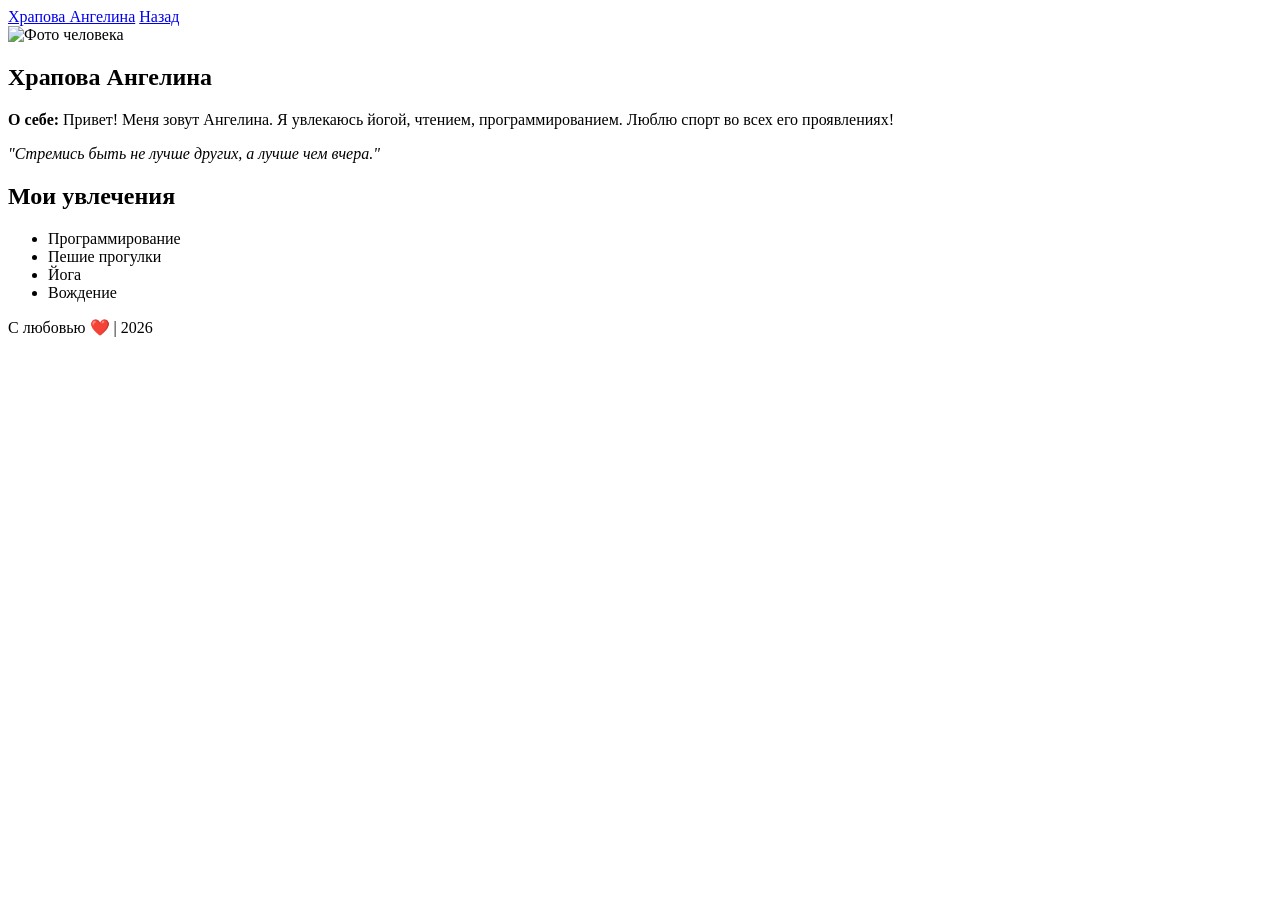
==== Ангелина_Храпова/index.html @ d5d14061 "Добавляю папку Ангелины Храповой с сайтом" ====
<html lang="ru">
<head>
  <meta charset="UTF-8">
  <meta name="viewport" content="width=device-width, initial-scale=1.0">
  <title>Страница о человеке</title>
  <link rel="stylesheet" href="style.css">
</head>
<body>

<header>
  <a href="#">Храпова Ангелина</a>
  <a href="../index.html">Назад</a>
</header>

<section class="profile">
  <img src="photo/pivn.jfif" alt="Фото человека">
  <h1>Храпова Ангелина</h1>
  <p><strong>О себе:</strong> Привет! Меня зовут Ангелина. Я увлекаюсь йогой, чтением, программированием. Люблю спорт во всех его проявлениях!</p>
  <p><em>"Стремись быть не лучше других, а лучше чем вчера."</em></p>

  <div class="hobbies">
    <h2>Мои увлечения</h2>
    <ul>
      <li>Программирование</li>
      <li>Пешие прогулки</li>
      <li>Йога</li>
      <li>Вождение</li>
    </ul>
  </div>
</section>

<footer>
  С любовью ❤️ | 2026
</footer>

</body>
</html>
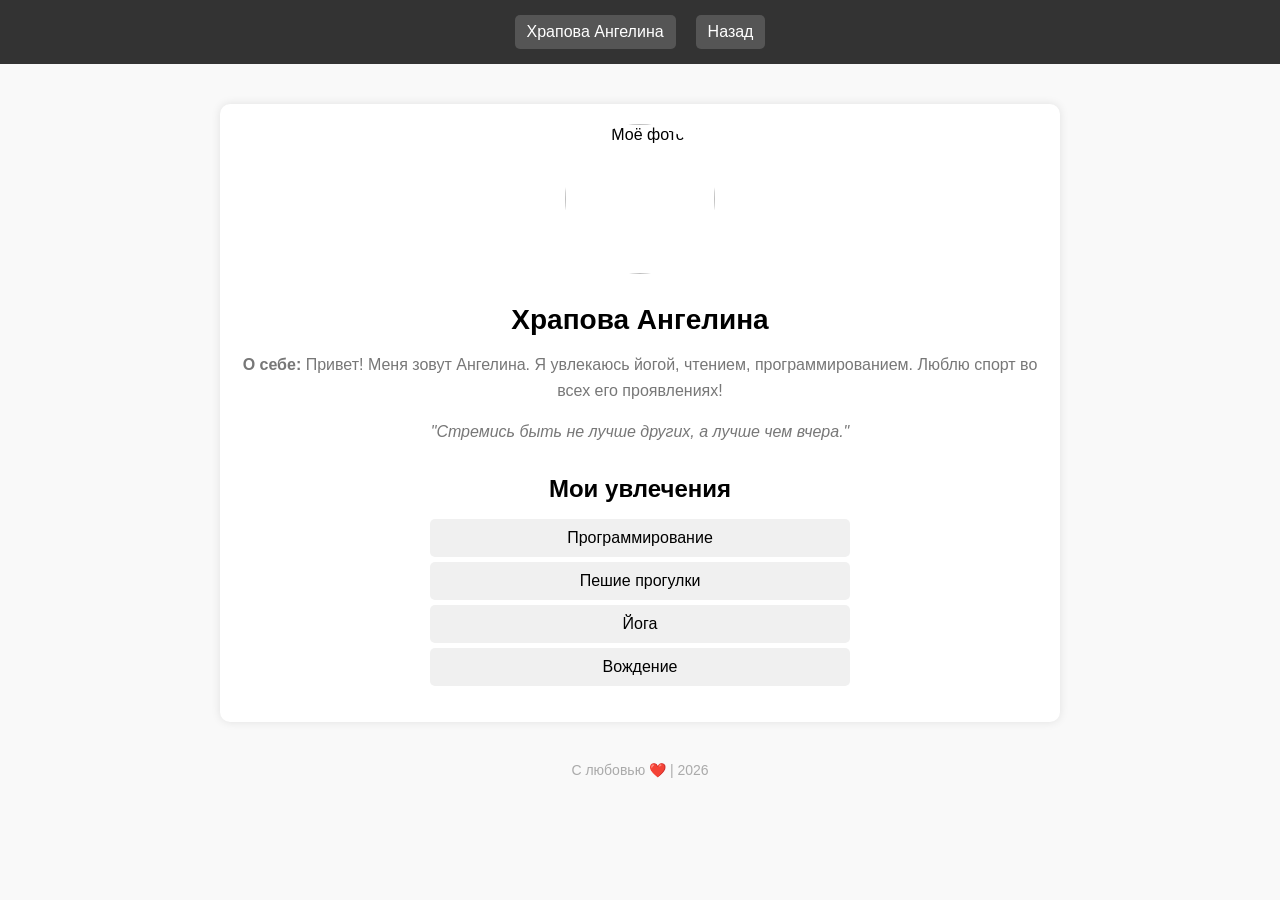
==== commit d3e256ac: "Добавляю фото на сайт" ====
--- a/Ангелина_Храпова/index.html
+++ b/Ангелина_Храпова/index.html
@@ -13,7 +13,7 @@
 </header>
 
 <section class="profile">
-  <img src="photo/pivn.jfif" alt="Фото человека">
+  <img src="photo/фоточка.jpg" alt="Моё фото" width="250">
   <h1>Храпова Ангелина</h1>
   <p><strong>О себе:</strong> Привет! Меня зовут Ангелина. Я увлекаюсь йогой, чтением, программированием. Люблю спорт во всех его проявлениях!</p>
   <p><em>"Стремись быть не лучше других, а лучше чем вчера."</em></p>
--- a/Ангелина_Храпова/style.css
+++ b/Ангелина_Храпова/style.css
@@ -0,0 +1,85 @@
+body {
+  font-family: Arial, sans-serif;
+  margin: 0;
+  padding: 0;
+  background-color: #f9f9f9;
+}
+
+header {
+  background-color: #333;
+  padding: 10px;
+  display: flex;
+  justify-content: center;
+  flex-wrap: wrap;
+}
+
+header a {
+  color: white;
+  text-decoration: none;
+  margin: 5px 10px;
+  padding: 8px 12px;
+  background-color: #555;
+  border-radius: 5px;
+  transition: background-color 0.3s;
+}
+
+header a:hover {
+  background-color: #777;
+}
+
+.profile {
+  max-width: 800px;
+  margin: 40px auto;
+  background: white;
+  padding: 20px;
+  box-shadow: 0 0 10px rgba(0,0,0,0.1);
+  border-radius: 10px;
+  text-align: center;
+}
+
+.profile img {
+  width: 150px;
+  height: 150px;
+  object-fit: cover;
+  border-radius: 50%;
+  margin-bottom: 20px;
+}
+
+.profile h1 {
+  margin: 10px 0;
+  font-size: 28px;
+}
+
+.profile p {
+  color: #777;
+  line-height: 1.6;
+}
+
+.hobbies {
+  margin-top: 30px;
+}
+
+.hobbies h2 {
+  font-size: 24px;
+  margin-bottom: 15px;
+}
+
+.hobbies ul {
+  list-style: none;
+  padding: 0;
+}
+
+.hobbies ul li {
+  background-color: #f0f0f0;
+  margin: 5px auto;
+  padding: 10px;
+  max-width: 400px;
+  border-radius: 5px;
+}
+
+footer {
+  text-align: center;
+  margin: 40px 0;
+  color: #aaa;
+  font-size: 14px;
+}
